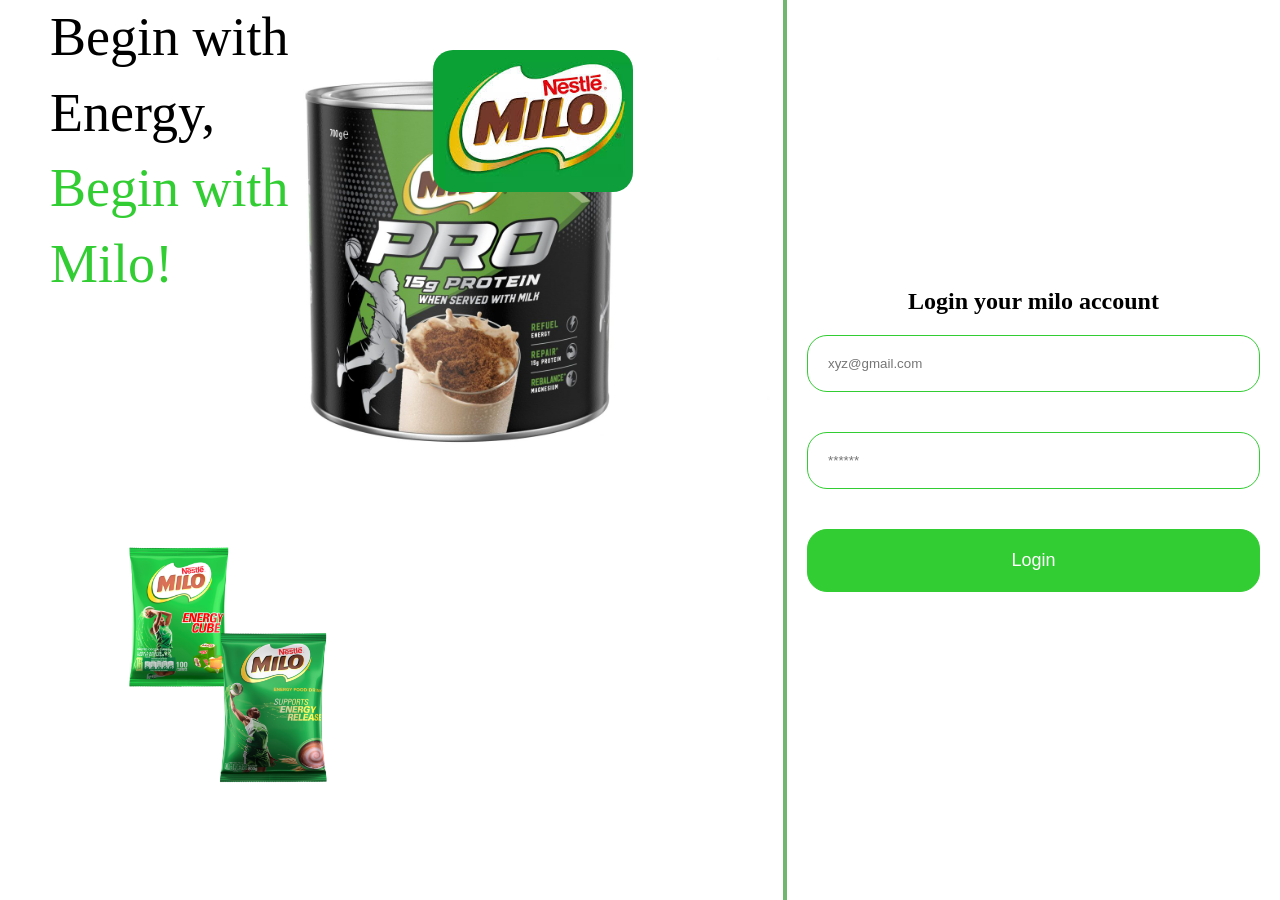
==== auth.html @ 8974e840 "Add authentication page with styles and functionality" ====
<!doctype html>
<html lang="en">
  <head>
    <meta charset="UTF-8" />
    <meta name="viewport" content="width=device-width, initial-scale=1.0" />
    <title>Document</title>
    <link rel="stylesheet" href="auth.css" />
  </head>
  <body>
    <div class="full-page">
      <aside class="left-aside">
        <img class="img1" src="milo 2 .jpg" alt="logo" />
        <img class="img2" src="milo protein .jpg" alt="milo" />
        <img class="img3" src="energy cube .avif" alt="milo" />
        <img class="img4" src="mill1.avif" alt="milo" />
        <h1>
          Begin with Energy,
          <span>Begin with Milo!</span>
        </h1>
      </aside>
      <aside class="right-aside">
        <h1>Login your milo account</h1>
        <form id="auth-form">
          <input type="email" name="" id="" placeholder="xyz@gmail.com" />
          <input type="password" name="" id="" placeholder="******" />
          <input type="submit" value="Login" />
        </form>
      </aside>
    </div>
    <script src="auth.js"></script>
  </body>
</html>
---- auth.css ----
*{
    margin: 0;
    padding: 0;
    box-sizing: border-box;
}
.full-page{
    display: flex;
}
.full-page .left-aside{
    position: relative;
    width: 70%;
    border-right: 4px solid rgba(0, 128, 0, 0.566);
    height: 100vh;
}

.left-aside .img1{
    position: absolute;
    top:50px;
    right: 150px;
    width: 200px;
    border-radius: 20px;
    z-index: 10;
}
.left-aside .img2{
    position: absolute;
    top:50px;
    left: 150px;
    width: 80%;
    border-radius: 20px;
}
.left-aside .img3{
    position: absolute;
    top: 60vh;
    left: 100px;
    width: 20%;
    border-radius: 20px;
}
.left-aside .img4{
    position: absolute;
    top: 70vh;
    left: 200px;
    width: 20%;
    border-radius: 20px;
}
.left-aside h1{
    position: relative;
    font-size: 54px;
    z-index: 200;
    font-family:  cursive;
    font-weight: 300;
    line-height: 1.4;
    max-width: 300px;
    margin-left: 50px;
    
}
.left-aside h1 span{
    color: limegreen;
}
.right-aside{
    padding: 20px;
    max-width: 80%;
    margin: auto;
}

.right-aside h1{
    text-align: center;
}
.right-aside form input{
    width: 100%;
    padding: 20px;
    outline: none;
    border: 1px solid limegreen;
    border-radius: 20px;
    margin: 20px 0;

    /* font-size: 18px; */
}

.right-aside form [type="submit"]{

    background-color: limegreen;
    color: white;
    font-size: 18px;
    cursor: pointer;
    
}
.right-aside form [type="submit"]:hover{

    background-color: white;
    color: limegreen;
    
    
}
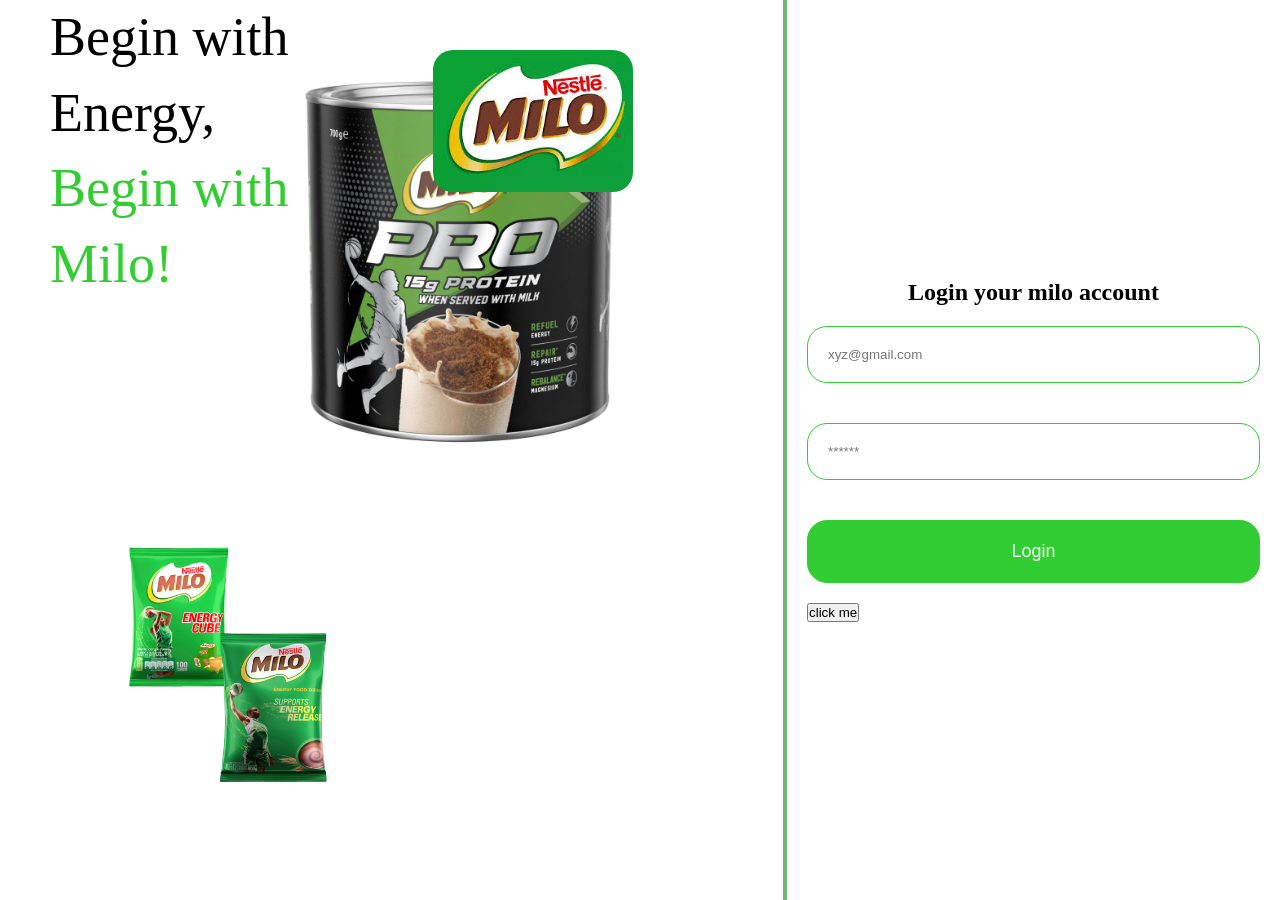
==== commit 8d11199c: "Enhance authentication form with password validation and button functionality" ====
--- a/auth.html
+++ b/auth.html
@@ -21,10 +21,24 @@
       <aside class="right-aside">
         <h1>Login your milo account</h1>
         <form id="auth-form">
-          <input type="email" name="" id="" placeholder="xyz@gmail.com" />
-          <input type="password" name="" id="" placeholder="******" />
-          <input type="submit" value="Login" />
+          <input
+            type="email"
+            name=""
+            id=""
+            placeholder="xyz@gmail.com"
+            required
+          />
+          <input
+            id="password"
+            type="password"
+            name=""
+            id=""
+            placeholder="******"
+            required
+          />
+          <input type="submit" value="Login" required />
         </form>
+        <button id="btn">click me</button>
       </aside>
     </div>
     <script src="auth.js"></script>
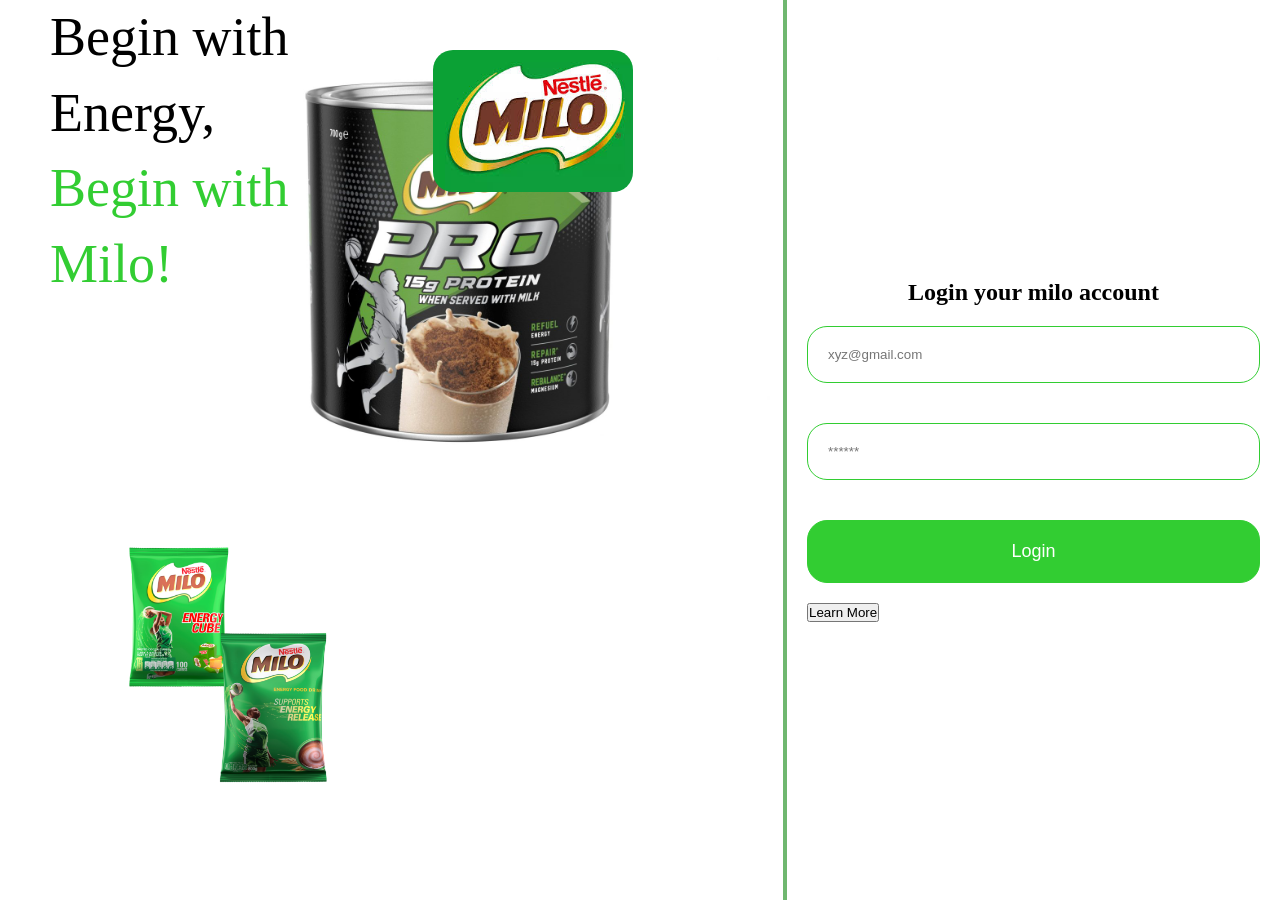
==== commit 0e0dcbdd: "Resolve auth updates and add products jump link" ====
--- a/auth.html
+++ b/auth.html
@@ -32,13 +32,12 @@
             id="password"
             type="password"
             name=""
-            id=""
             placeholder="******"
             required
           />
           <input type="submit" value="Login" required />
         </form>
-        <button id="btn">click me</button>
+        <button id="btn">Learn More</button>
       </aside>
     </div>
     <script src="auth.js"></script>
